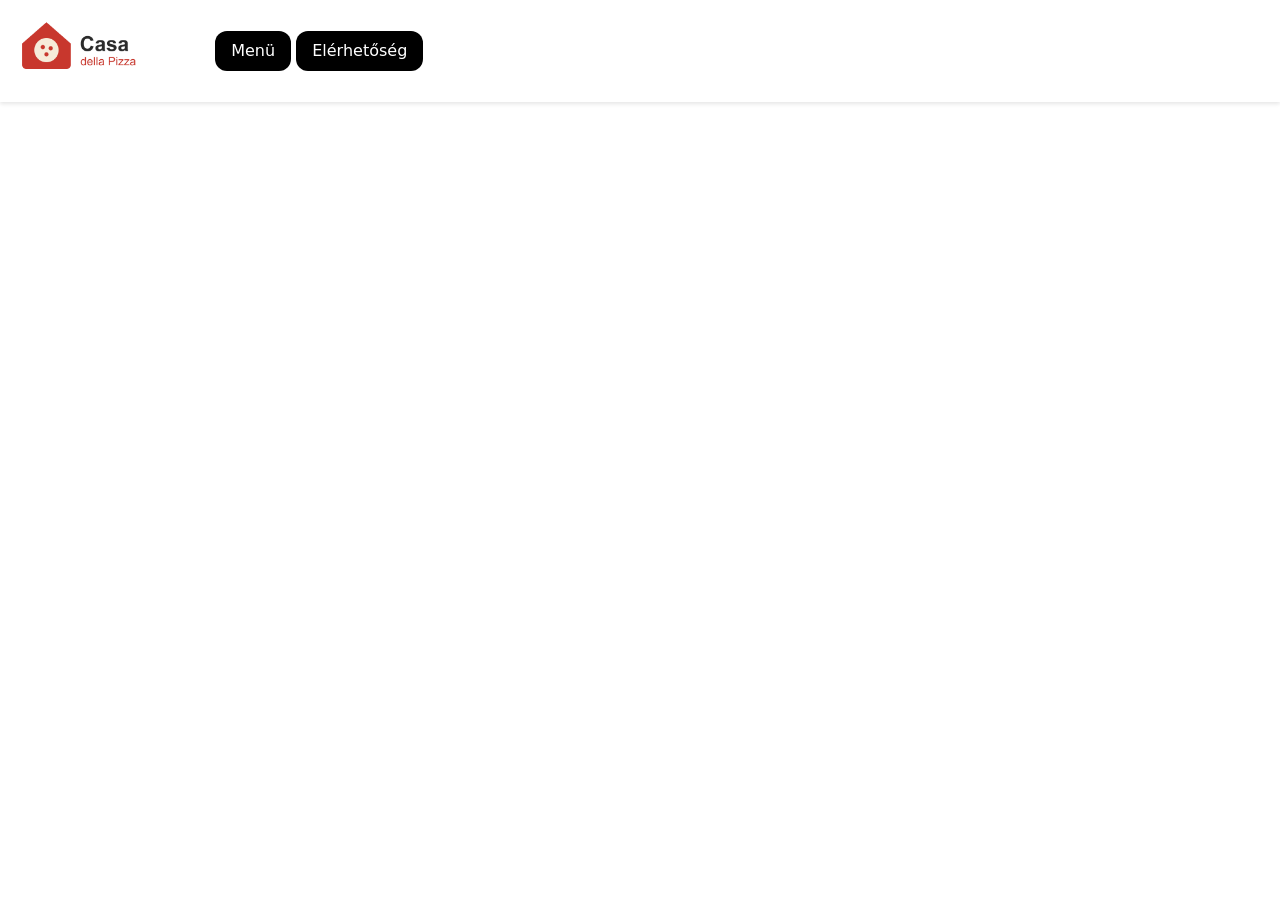
==== menu.html @ 0dc5c855 "committest" ====
<!DOCTYPE html>
<html lang="en">
<head>
    <meta charset="UTF-8">
    <meta name="viewport" content="width=device-width, initial-scale=1.0">
    <link rel="stylesheet" href="style.css">
    <link href="https://cdn.jsdelivr.net/npm/bootstrap@5.3.8/dist/css/bootstrap.min.css" rel="stylesheet" integrity="sha384-sRIl4kxILFvY47J16cr9ZwB07vP4J8+LH7qKQnuqkuIAvNWLzeN8tE5YBujZqJLB" crossorigin="anonymous">
    <title>Pizza Menu</title>
</head>
<body>
    <header> <img  src="/assets/imgs/casa_della_pizza_logo_modern_house.png" alt="Logo"> 
            <a class="header-button" href="menu.html">Menü</a>
            <a class="header-button" href="#mainfooter">Elérhetőség</a>
    </header>
</body>
</html>
---- style.css ----
html,
body {
    min-height: 100%;
}

body {
    min-height: 100vh;
    display: flex;
    flex-direction: column;
    margin: 0;
}

header {
    background-color: #ffffff;
    padding: 1px;
    box-shadow: 0 2px 4px rgba(0,0,0,.1);
    flex: 0 0 auto;
}

header img {
    height: 100px;
}

header .header-button {
    display: inline-block;
    background-color: black;
    color: white;
    border: none;
    padding: 0.5rem 1rem;
    border-radius: 12px;
    cursor: pointer;
    text-decoration: none;
}

main {
    flex: 1;
    min-height: 0;
    display: flex;
}

#carouselExampleControls,
#carouselExampleControls .carousel-inner,
#carouselExampleControls .carousel-item {
    width: 100%;
    height: 100%;
}

#carouselExampleControls .carousel-item img {
    width: 100%;
    height: 100%;
    object-fit: cover;
}

.mainfooter {
    display: grid;
    grid-template-columns: 1fr auto 1fr;
    align-items: center;
    gap: 1.5rem;
    padding: 1.5rem;
    background-color:  #ffffff;
}

.mainfooter h2 {
    font-size: 1.25rem;
}

.mainfooter p {
    margin: 0.25rem 0;
}

.copyright {
    text-align: center;
}

.orak {
    justify-self: end;
}

.orak ul {
    margin: 0;
    padding-left: 1.25rem;
}
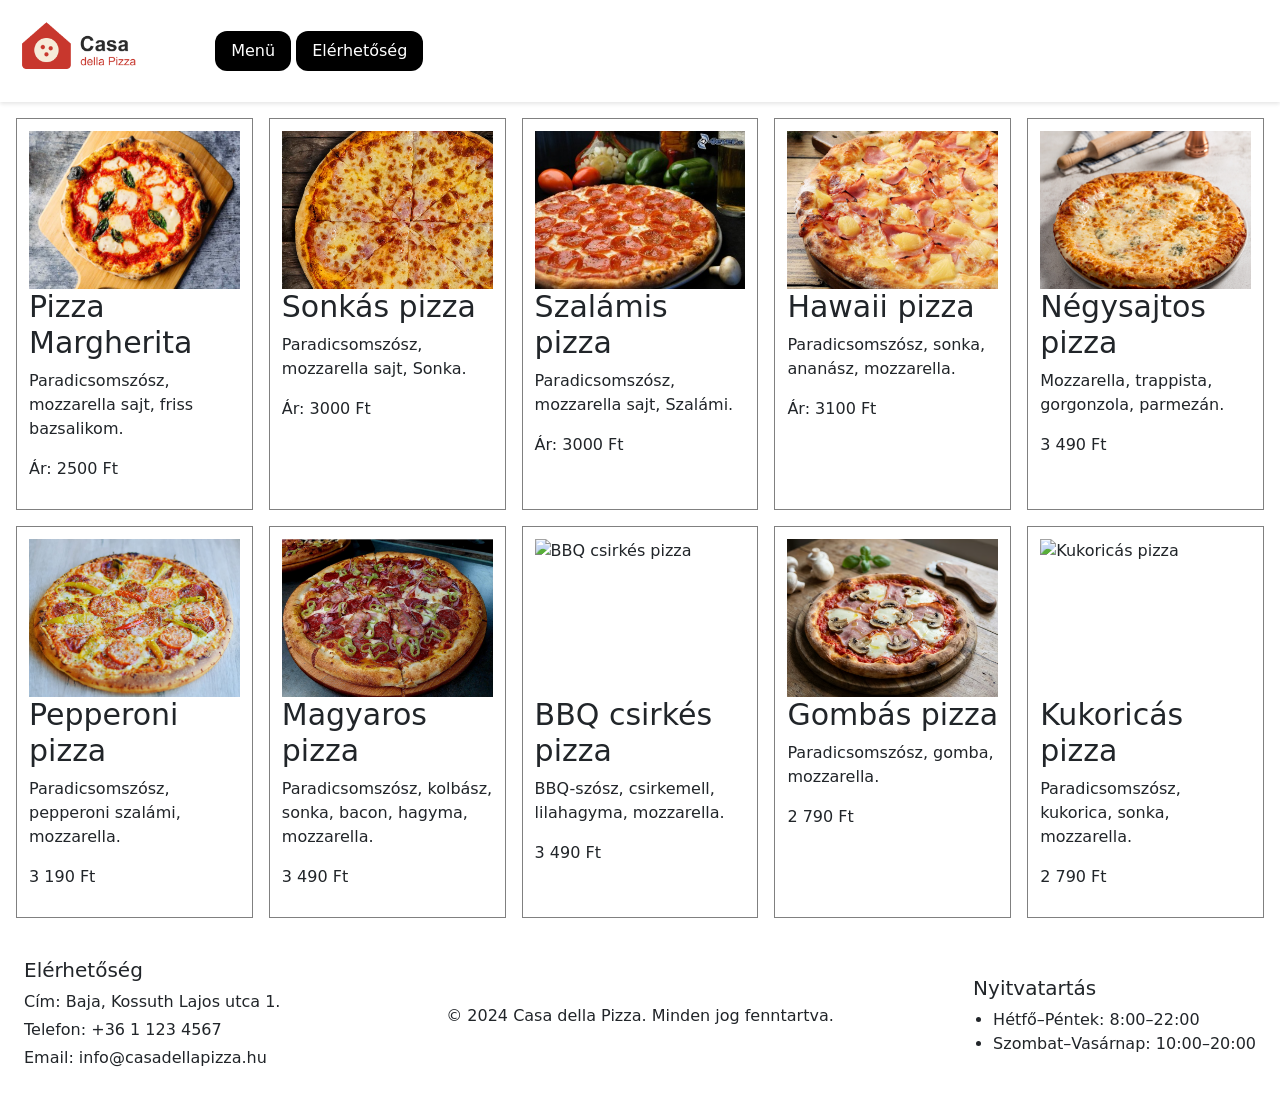
==== commit 1decb81a: "menu" ====
--- a/menu.html
+++ b/menu.html
@@ -12,5 +12,86 @@
             <a class="header-button" href="menu.html">Menü</a>
             <a class="header-button" href="#mainfooter">Elérhetőség</a>
     </header>
+    <main>
+         <div class="menu-container">
+            <div class="menu-item">
+                <img src="/assets/imgs/margheritapizzakep1.webp" alt="Pizza Margherita">
+                <h2>Pizza Margherita</h2>
+                <p>Paradicsomszósz, mozzarella sajt, friss bazsalikom.</p>
+                <p class="price">Ár: 2500 Ft</p>
+            </div>
+            <div class="menu-item">
+                <img src="/assets/imgs/sonkaspizza2.webp" alt="Sonkás pizza">
+                <h2>Sonkás pizza</h2>
+                <p>Paradicsomszósz, mozzarella sajt, Sonka.</p>
+                <p>Ár: 3000 Ft</p>
+            </div>
+            <div class="menu-item">
+                <img src="/assets/imgs/szalamispizza3.jpg" alt="Szalámis pizza">
+                <h2>Szalámis pizza</h2>
+                <p>Paradicsomszósz, mozzarella sajt, Szalámi.</p>
+                <p>Ár: 3000 Ft</p>
+            </div>
+               <div class="menu-item">
+                <img src="/assets/imgs/hawaiipizza4.jpg" alt="Hawaii pizza">
+                <h2>Hawaii pizza</h2>
+                <p>Paradicsomszósz, sonka, ananász, mozzarella.</p>
+                <p>Ár: 3100 Ft</p>
+            </div>
+                <div class="menu-item">
+                <img src="/assets/imgs/negysajtospizza5.jpg" alt="Négysajtos pizza">
+                <h2>Négysajtos pizza</h2>
+                <p>Mozzarella, trappista, gorgonzola, parmezán.</p>
+                <p>3 490 Ft</p>
+            </div>
+             <div class="menu-item">
+                <img src="/assets/imgs/pepperonispizza6 1.jpg" alt="Pepperoni pizza">
+                <h2>Pepperoni pizza</h2>
+                <p>Paradicsomszósz, pepperoni szalámi, mozzarella.</p>
+                <p>3 190 Ft</p>
+            </div>
+               <div class="menu-item">
+                <img src="/assets/imgs/maagyarospzza7.jpg" alt="Magyaros pizza">
+                <h2>Magyaros pizza</h2>
+                <p>Paradicsomszósz, kolbász, sonka, bacon, hagyma, mozzarella.</p>
+                <p>3 490 Ft</p>
+            </div>
+              <div class="menu-item">
+                <img src="/assets/imgs/pizza_vegetariana.jpg" alt="BBQ csirkés pizza">
+                <h2>BBQ csirkés pizza</h2>
+                <p>BBQ-szósz, csirkemell, lilahagyma, mozzarella.</p>
+                <p>3 490 Ft</p>
+            </div>
+              <div class="menu-item">
+                <img src="/assets/imgs/gombaspizza9.avif" alt="Gombás pizza pizza">
+                <h2>Gombás pizza</h2>
+                <p>Paradicsomszósz, gomba, mozzarella.</p>
+                <p>2 790 Ft</p>
+            </div>
+               <div class="menu-item">
+                <img src="/assets/imgs/pizza_vegetariana.jpg" alt="Kukoricás pizza">
+                <h2>Kukoricás pizza</h2>
+                <p>Paradicsomszósz, kukorica, sonka, mozzarella.</p>
+                <p>2 790 Ft</p>
+            </div>
+        </div>
+ 
+    </main>
+    <footer class="mainfooter" id="mainfooter">
+        <section class="elerhetoseg">
+            <h2>Elérhetőség</h2>
+            <p>Cím: Baja, Kossuth Lajos utca 1.</p>
+            <p>Telefon: +36 1 123 4567</p>
+            <p>Email: info@casadellapizza.hu</p>
+        </section>
+        <p class="copyright">&copy; 2024 Casa della Pizza. Minden jog fenntartva.</p>
+        <section class="orak">
+            <h2>Nyitvatartás</h2>
+            <ul>
+                <li>Hétfő–Péntek: 8:00–22:00</li>
+                <li>Szombat–Vasárnap: 10:00–20:00</li>
+            </ul>
+        </section>
+    </footer>
 </body>
 </html>
--- a/style.css
+++ b/style.css
@@ -4,7 +4,7 @@
 }
 
 body {
-    min-height: 100vh;
+    min-height: 100%;
     display: flex;
     flex-direction: column;
     margin: 0;
@@ -80,5 +80,27 @@
     margin: 0;
     padding-left: 1.25rem;
 }
+.menu-container {
+    display: grid;
+    grid-template-columns: repeat(5, minmax(0, 1fr));
+    gap: 1rem;
+    padding: 1rem;
+    width: 100%;
+}
 
+.menu-item {
+    border: 1px solid grey;
+    min-width: 0;
+    padding: 0.75rem;
+}
 
+.menu-item img {
+    display: block;
+    width: 100%;
+    aspect-ratio: 4 / 3;
+    object-fit: cover;
+}
+
+.menu-item h2 {
+    font-size: 30px;
+}
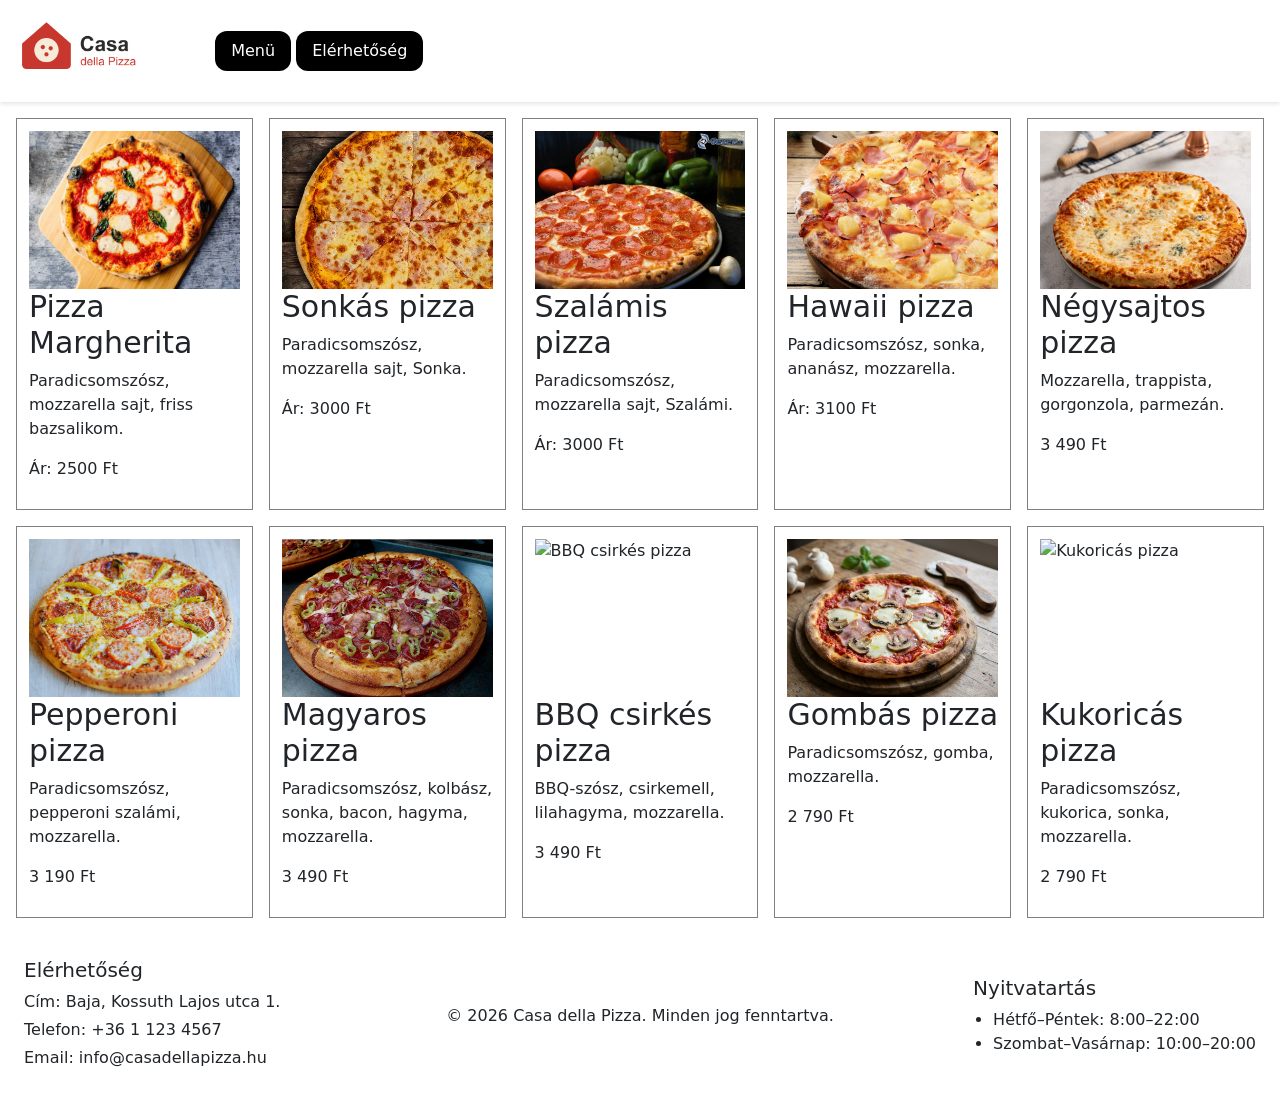
==== commit 61197e25: "javitas" ====
--- a/menu.html
+++ b/menu.html
@@ -15,7 +15,7 @@
     <main>
          <div class="menu-container">
             <div class="menu-item">
-                <img src="/assets/imgs/margheritapizzakep1.webp" alt="Pizza Margherita">
+                <img src="/assets/imgs/margheritapizzakep1.webp" alt="Margherita pizza">
                 <h2>Pizza Margherita</h2>
                 <p>Paradicsomszósz, mozzarella sajt, friss bazsalikom.</p>
                 <p class="price">Ár: 2500 Ft</p>
@@ -63,7 +63,7 @@
                 <p>3 490 Ft</p>
             </div>
               <div class="menu-item">
-                <img src="/assets/imgs/gombaspizza9.avif" alt="Gombás pizza pizza">
+                <img src="/assets/imgs/gombaspizza9.avif" alt="Gombás pizza">
                 <h2>Gombás pizza</h2>
                 <p>Paradicsomszósz, gomba, mozzarella.</p>
                 <p>2 790 Ft</p>
@@ -84,7 +84,7 @@
             <p>Telefon: +36 1 123 4567</p>
             <p>Email: info@casadellapizza.hu</p>
         </section>
-        <p class="copyright">&copy; 2024 Casa della Pizza. Minden jog fenntartva.</p>
+        <p class="copyright">&copy; 2026 Casa della Pizza. Minden jog fenntartva.</p>
         <section class="orak">
             <h2>Nyitvatartás</h2>
             <ul>
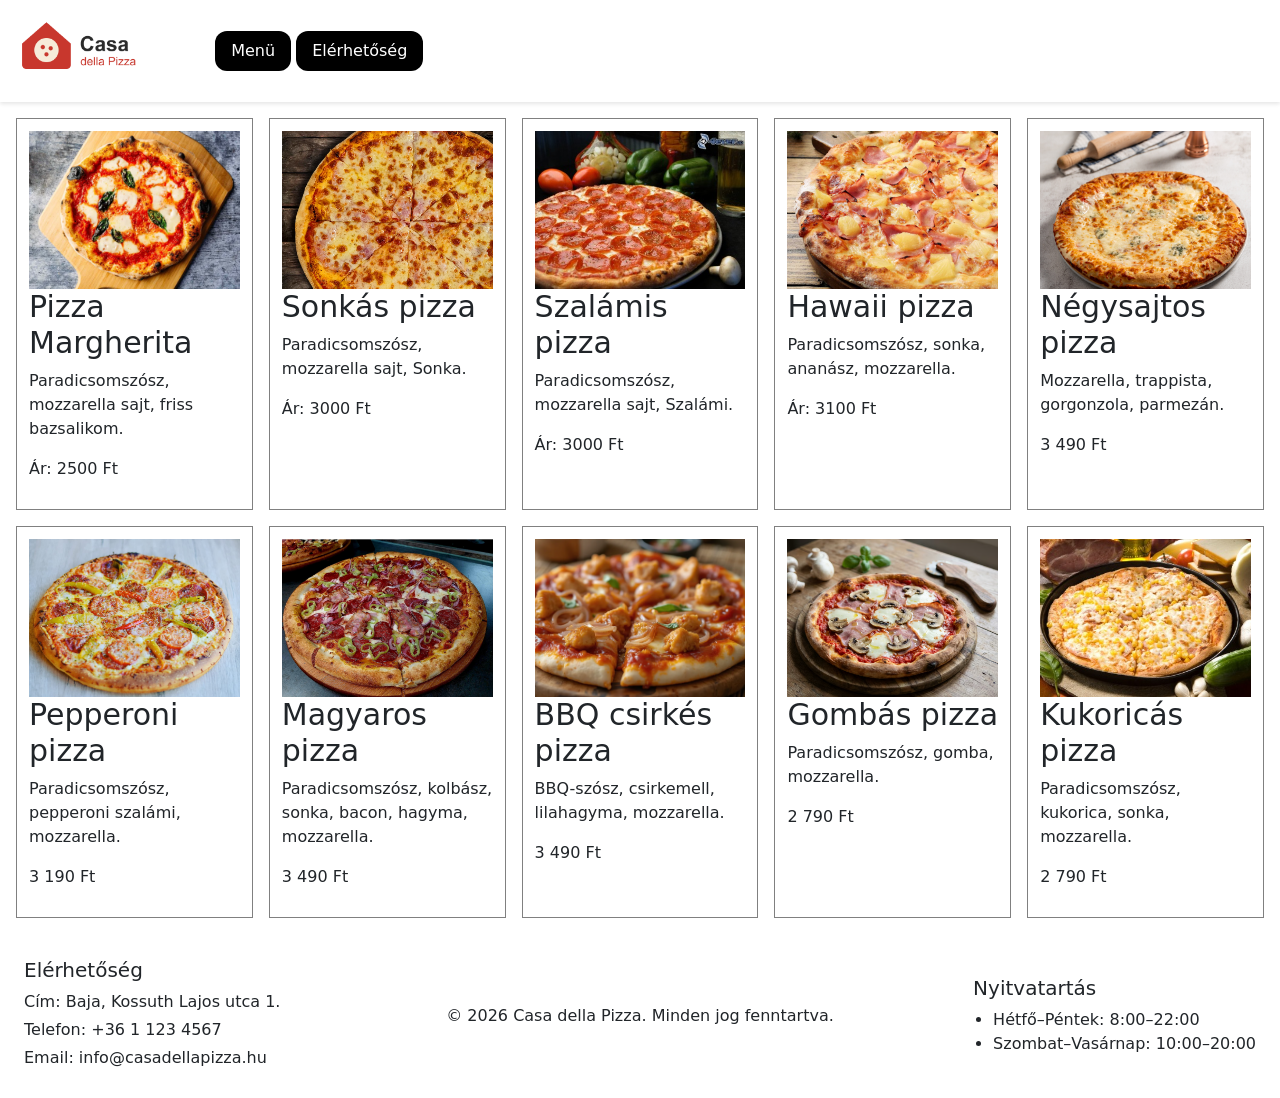
==== commit dc5b4b9d: "kepek beillesztese" ====
--- a/menu.html
+++ b/menu.html
@@ -57,7 +57,7 @@
                 <p>3 490 Ft</p>
             </div>
               <div class="menu-item">
-                <img src="/assets/imgs/pizza_vegetariana.jpg" alt="BBQ csirkés pizza">
+                <img src="/assets/imgs/bbq csirkespizza.webp" alt="BBQ csirkés pizza">
                 <h2>BBQ csirkés pizza</h2>
                 <p>BBQ-szósz, csirkemell, lilahagyma, mozzarella.</p>
                 <p>3 490 Ft</p>
@@ -69,7 +69,7 @@
                 <p>2 790 Ft</p>
             </div>
                <div class="menu-item">
-                <img src="/assets/imgs/pizza_vegetariana.jpg" alt="Kukoricás pizza">
+                <img src="/assets/imgs/kukoricaspizza10.jpg" alt="Kukoricás pizza">
                 <h2>Kukoricás pizza</h2>
                 <p>Paradicsomszósz, kukorica, sonka, mozzarella.</p>
                 <p>2 790 Ft</p>
--- a/style.css
+++ b/style.css
@@ -42,7 +42,7 @@
 #carouselExampleControls .carousel-inner,
 #carouselExampleControls .carousel-item {
     width: 100%;
-    height: 100%;
+    height: 850px;
 }
 
 #carouselExampleControls .carousel-item img {
